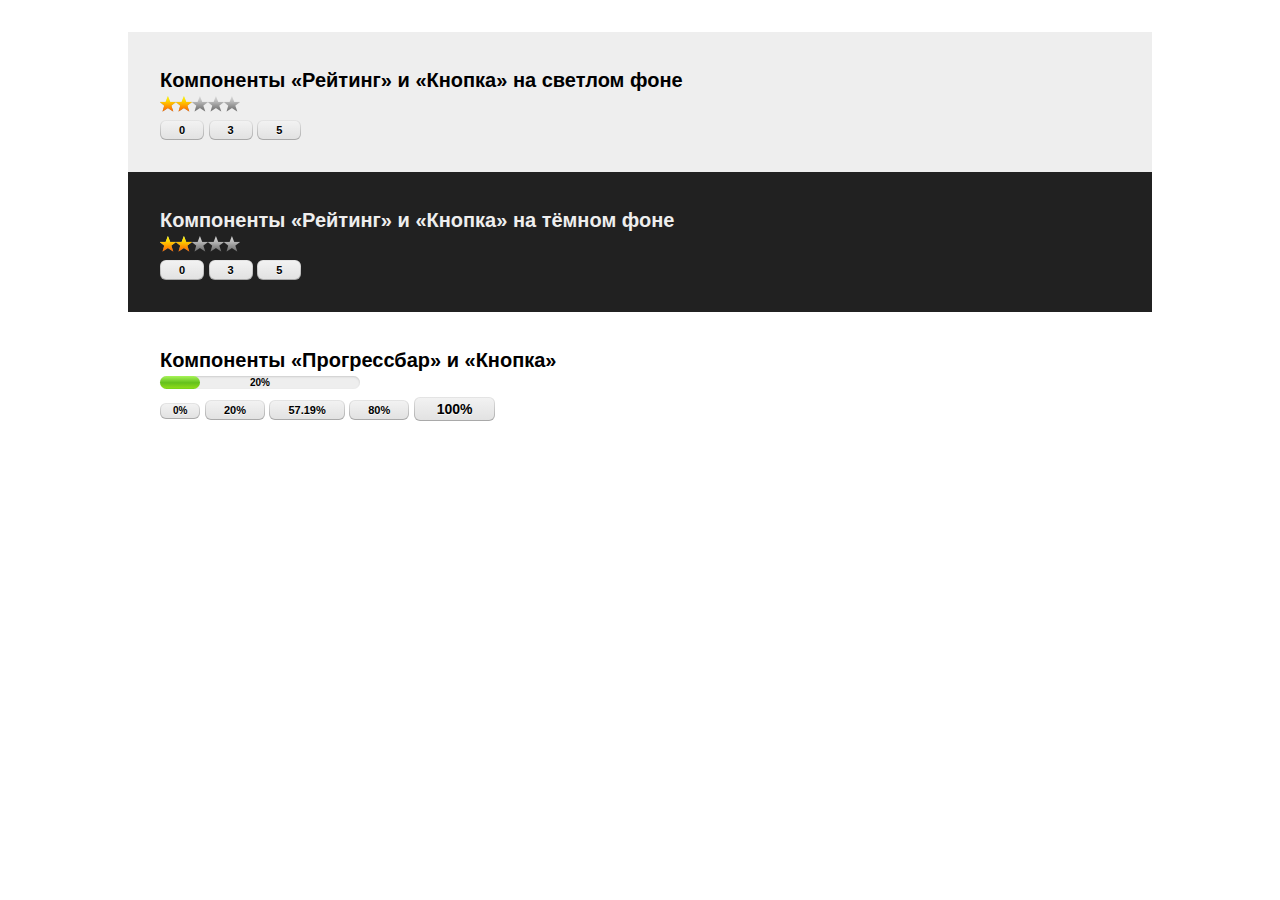
==== html/components.html @ d8b0b214 "Added components page" ====
<!DOCTYPE html>
<html lang="ru">
<head>
	<meta charset="utf-8" />
	<title>Компоненты</title>
	<link rel="stylesheet" type="text/css" href="../css/normalize.min.css" />
	<link rel="stylesheet" type="text/css" href="../css/page-components.css" />
	<!--[if lte IE 9]>
		<script src="http://html5shim.googlecode.com/svn/trunk/html5.js"></script>
		<link rel="stylesheet" type="text/css" href="../css/page-components_ie.css" />
	<![endif]-->
</head>
<body class="g-layout">

<section class="b-components">
	<article class="b-components__showcase b-components__showcase_light">
		<header class="b-components__showcase__title">
			Компоненты «Рейтинг» и «Кнопка» на светлом фоне
		</header>
		<section class="b-components__showcase__content">

			<div class="b-rating b-rating_2">
				<a onclick="return SetStar(this.parentNode, 1)" href="#" title="1" class="b-rating__star"></a>
				<a onclick="return SetStar(this.parentNode, 2)" href="#" title="2" class="b-rating__star"></a>
				<a onclick="return SetStar(this.parentNode, 3)" href="#" title="3" class="b-rating__star"></a>
				<a onclick="return SetStar(this.parentNode, 4)" href="#" title="4" class="b-rating__star"></a>
				<a onclick="return SetStar(this.parentNode, 5)" href="#" title="5" class="b-rating__star"></a>
			</div>

			<section class="b-components__showcase__toolbar">
				<a onclick="return SetStar(document.querySelectorAll('.b-rating')[0], 0)" href="#" title="0" class="b-button">0</a>
				<span onclick="return SetStar(document.querySelectorAll('.b-rating')[0], 3)" title="3" class="b-button" tabindex="0">3</span>
				<button onclick="return SetStar(document.querySelectorAll('.b-rating')[0], 5)" title="5" class="b-button">5</button>
			</section>

		</section>
	</article>

	<article class="b-components__showcase b-components__showcase_dark">
		<header class="b-components__showcase__title b-components__showcase__title_light">
			Компоненты «Рейтинг» и «Кнопка» на тёмном фоне
		</header>
		<section class="b-components__showcase__content">

			<div class="b-rating b-rating_2">
				<a onclick="return SetStar(this.parentNode, 1)" href="#" title="1" class="b-rating__star"></a>
				<a onclick="return SetStar(this.parentNode, 2)" href="#" title="2" class="b-rating__star"></a>
				<a onclick="return SetStar(this.parentNode, 3)" href="#" title="3" class="b-rating__star"></a>
				<a onclick="return SetStar(this.parentNode, 4)" href="#" title="4" class="b-rating__star"></a>
				<a onclick="return SetStar(this.parentNode, 5)" href="#" title="5" class="b-rating__star"></a>
			</div>

			<section class="b-components__showcase__toolbar">
				<a onclick="return SetStar(document.querySelectorAll('.b-rating')[1], 0)" href="#" title="0" class="b-button">0</a>
				<span onclick="return SetStar(document.querySelectorAll('.b-rating')[1], 3)" title="3" class="b-button" tabindex="0">3</span>
				<button onclick="return SetStar(document.querySelectorAll('.b-rating')[1], 5)" title="5" class="b-button">5</button>
			</section>

		</section>
	</article>

	<article class="b-components__showcase">
		<header class="b-components__showcase__title">
			Компоненты «Прогрессбар» и «Кнопка»
		</header>
		<section class="b-components__showcase__content">

			<div class="b-progress" data-value="0" data-max="100">
				<div class="b-progress__bar"></div>
			</div>

			<section class="b-components__showcase__toolbar">
				<a onclick="return SetProgressValue(document.querySelector('.b-progress'),0)" href="#" title="0%" class="b-button b-button_small">0%</a>
				<span onclick="return SetProgressValue(document.querySelector('.b-progress'),20)" title="20%" class="b-button" tabindex="0">20%</span>
				<button onclick="return SetProgressValue(document.querySelector('.b-progress'),57.19)" title="57.19%" class="b-button">57.19%</button>
				<div onclick="return SetProgressValue(document.querySelector('.b-progress'),80)" title="80%" class="b-button" tabindex="0">80%</div>
				<input onclick="return SetProgressValue(document.querySelector('.b-progress'),100)" type="button" title="100%" class="b-button b-button_big" value="100%" />
			</section>

		</section>
	</article>
</section>

<script>
function SetStar (node, star) {
	node.className = 'b-rating b-rating_' + star;
	return false;
}

function SetProgressValue (node, value) {
	node.querySelector(".b-progress__bar").style.width = node.offsetWidth / node.getAttribute('data-max') * value + "px";
	node.setAttribute('data-value', value);
	return false;
}

SetProgressValue(document.querySelector('.b-progress'), 20);
</script>

</body>
</html>
---- css/page-components.css ----
.g-layout{width:1024px;margin:0 auto}.b-components{margin:32px 0}.b-components__showcase{padding:32px}.b-components__showcase_light{background:#eee}.b-components__showcase_dark{background:#212121}.b-components__showcase__title{font:600 20px/32px sans-serif}.b-components__showcase__title_light{color:#eee}.b-components__showcase__toolbar{margin:8px 0 0}.b-rating{width:80px;height:16px;word-spacing:0;background:url(../images/rating.png)}.b-rating:before{content:"";display:block;height:100%;margin:0 0 -16px;background:url(../images/rating.png) 0 -16px repeat-x}.b-rating_0:before{width:0}.b-rating_1:before{width:16px}.b-rating_2:before{width:32px}.b-rating_3:before{width:48px}.b-rating_4:before{width:64px}.b-rating_5:before{width:80px}.b-rating__star{display:none;float:left;width:16px;height:16px;background:url(../images/rating.png) 0 -16px repeat-x}.b-rating__star:hover{background:url(../images/rating.png) 0 -16px repeat-x}.b-rating__star:hover~.b-rating__star{background:url(../images/rating.png)}.b-rating:hover,.b-rating:hover>.b-rating:before{background:none}.b-rating:hover .b-rating__star{display:block}.b-button{font:bold 11px/18px sans-serif;display:inline-block;width:auto;height:18px;padding:0 18px;cursor:pointer;text-decoration:none;color:#000;border:1px solid transparent;border-radius:6px;outline:0;background-origin:padding-box,border-box;background-clip:padding-box,border-box;text-shadow:0 1px 0 #f8f8f8;background-image:-ms-linear-gradient(#f2f2f2, #e2e2e2),-ms-linear-gradient(#e5e5e5, #a8a8a8);background-image:-o-linear-gradient(#f2f2f2, #e2e2e2),-o-linear-gradient(#e5e5e5, #a8a8a8);background-image:linear-gradient(#f2f2f2, #e2e2e2),linear-gradient(#e5e5e5, #a8a8a8)}.b-button:hover{background-image:-ms-linear-gradient(#fff, #eee),-ms-linear-gradient(#e5e5e5, #a8a8a8);background-image:-o-linear-gradient(#fff, #eee),-o-linear-gradient(#e5e5e5, #a8a8a8);background-image:linear-gradient(#fff, #eee),linear-gradient(#e5e5e5, #a8a8a8)}.b-button:active{background-image:-ms-linear-gradient(#ccc, #e2e2e2),-ms-linear-gradient(#e5e5e5, #a8a8a8);background-image:-o-linear-gradient(#ccc, #e2e2e2),-o-linear-gradient(#e5e5e5, #a8a8a8);background-image:linear-gradient(#ccc, #e2e2e2),linear-gradient(#e5e5e5, #a8a8a8)}.b-button:focus{outline:1px solid #29f;outline-offset:2px}.b-button:focus:active{outline:0}.b-button_small{font:bold 10px/14px sans-serif;height:14px;padding:0 12px}.b-button_big{font:bold 14px/22px sans-serif;height:22px;padding:0 22px}button.b-button,input.b-button{height:20px}button.b-button_small,input.b-button_small{height:16px}button.b-button_big,input.b-button_big{height:24px}.b-progress{width:200px;height:13px;border:0;border-radius:13px;background:#eee;box-shadow:0 1px 2px #ccc inset}.b-progress__bar{display:block;width:0;height:13px;transition:width .3s;border-radius:13px;background:#64c01c;background:linear-gradient(to bottom, #a7f458 0, #64c01c 52%, #8bda1a 91%, #6cd019 100%)}.b-progress:after{content:attr(data-value) '%';font:bold 10px/13px sans-serif;display:block;width:100%;margin-top:-13px;text-align:center}
---- css/page-components_ie.css ----
.b-button{border:1px solid #a8a8a8;border-radius:6px;background:#f2f2f2;box-shadow:inset 0 -10px 10px #e2e2e2}.b-button:hover{background:#fff;box-shadow:inset 0 -10px 10px #eee}.b-button:active{outline:0;background:#ccc;box-shadow:inset 0 -10px 10px #eee}
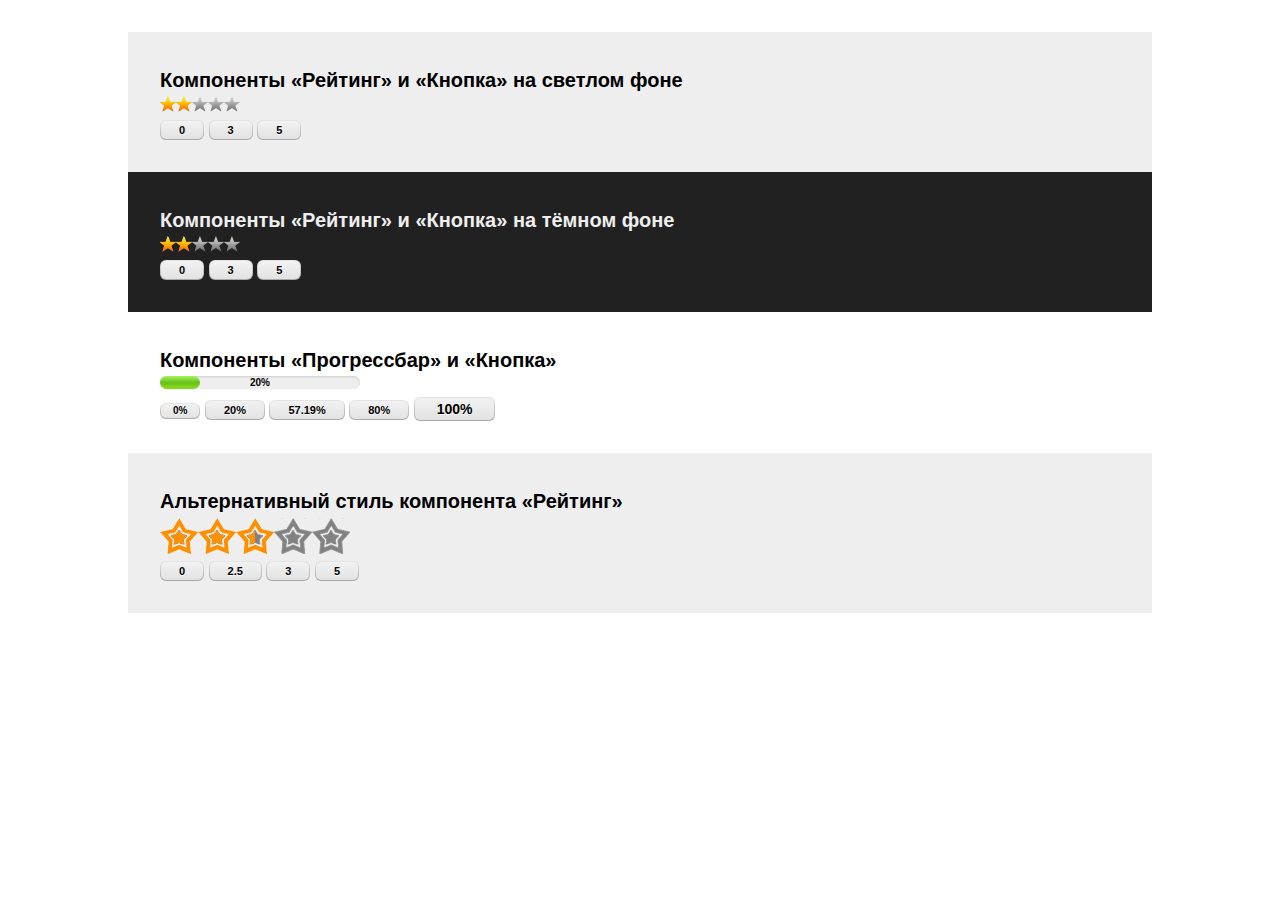
==== commit c00c706d: "Added alternative rating component" ====
--- a/html/components.html
+++ b/html/components.html
@@ -5,6 +5,7 @@
 	<title>Компоненты</title>
 	<link rel="stylesheet" type="text/css" href="../css/normalize.min.css" />
 	<link rel="stylesheet" type="text/css" href="../css/page-components.css" />
+	<link rel="stylesheet" type="text/css" href="../css/b-rating_alt.css" />
 	<!--[if lte IE 9]>
 		<script src="http://html5shim.googlecode.com/svn/trunk/html5.js"></script>
 		<link rel="stylesheet" type="text/css" href="../css/page-components_ie.css" />
@@ -79,11 +80,48 @@
 
 		</section>
 	</article>
+
+	<article class="b-components__showcase b-components__showcase_light">
+		<header class="b-components__showcase__title">
+			Альтернативный стиль компонента «Рейтинг»
+		</header>
+		<section class="b-components__showcase__content">
+
+			<div class="b-rating b-rating_alt b-rating_2">
+				<div class="b-rating_alt__bar"></div>
+				<a onclick="return SetStar2_User(this)" href="#" title="1" class="b-rating__star b-rating_alt__star"></a>
+				<a onclick="return SetStar2_User(this)" href="#" title="2" class="b-rating__star b-rating_alt__star"></a>
+				<a onclick="return SetStar2_User(this)" href="#" title="3" class="b-rating__star b-rating_alt__star b-rating_alt__star_user"></a>
+				<a onclick="return SetStar2_User(this)" href="#" title="4" class="b-rating__star b-rating_alt__star"></a>
+				<a onclick="return SetStar2_User(this)" href="#" title="5" class="b-rating__star b-rating_alt__star"></a>
+			</div>
+
+			<section class="b-components__showcase__toolbar">
+				<a onclick="return SetStar2(document.querySelector('.b-rating_alt__bar'), 0)" href="#" title="0" class="b-button">0</a>
+				<span onclick="return SetStar2(document.querySelector('.b-rating_alt__bar'), 2.5)" title="3" class="b-button" tabindex="0">2.5</span>
+				<span onclick="return SetStar2(document.querySelector('.b-rating_alt__bar'), 3)" title="3" class="b-button" tabindex="0">3</span>
+				<button onclick="return SetStar2(document.querySelector('.b-rating_alt__bar'), 5)" title="5" class="b-button">5</button>
+			</section>
+
+		</section>
+	</article>
 </section>
 
 <script>
 function SetStar (node, star) {
 	node.className = 'b-rating b-rating_' + star;
+	return false;
+}
+function SetStar2 (node, star) {
+	node.style.width = (star/5)*190 + 'px';
+	return false;
+}
+function SetStar2_User (node, star) {
+	var stars = node.parentNode.querySelectorAll(".b-rating_alt__star");
+	for (var i = 0; i < stars.length; i++) {
+		stars[i].className = "b-rating__star b-rating_alt__star";
+	}
+	node.className = "b-rating__star b-rating_alt__star b-rating_alt__star_user";
 	return false;
 }
 
--- a/css/b-rating_alt.css
+++ b/css/b-rating_alt.css
@@ -0,0 +1 @@
+.b-rating_alt{background:url(../images/rating_alt.png) 0 -33px repeat-x;width:190px;height:36px}.b-rating_alt:hover{background:url(../images/rating_alt.png) 0 -33px repeat-x}.b-rating_alt:before{display:none}.b-rating_alt__bar{height:100%;width:50%;background:url(../images/rating_alt.png) 0 2px repeat-x}.b-rating_alt__star{display:block;width:38px;height:36px;background:url(../images/rating_alt.png) 0 -72px repeat-x;margin-top:-35px}.b-rating_alt__star_user~.b-rating_alt__star{background:url(../images/rating_alt.png) 0 -108px repeat-x}.b-rating_alt:hover>.b-rating_alt__star{background:url(../images/rating_alt.png) 0 -72px repeat-x}.b-rating_alt>.b-rating_alt__star:hover{background:url(../images/rating_alt.png) 0 -72px repeat-x}.b-rating_alt>.b-rating_alt__star:hover~.b-rating_alt__star{background:url(../images/rating_alt.png) 0 -108px repeat-x}